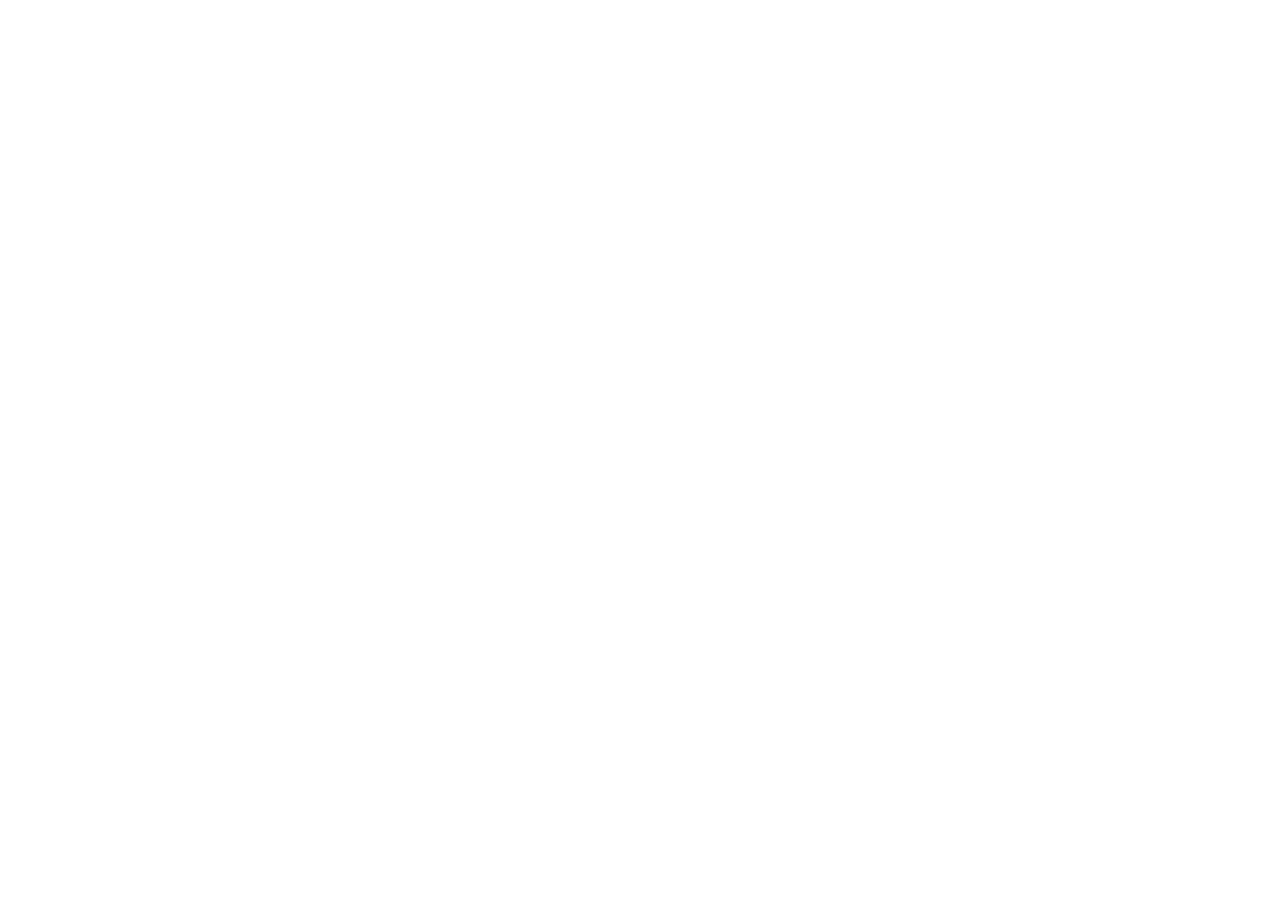
==== index.html @ dcb487ef "Planning updates" ====
<!DOCTYPE html>
<html lang="en">
<head>
    <meta charset="UTF-8">
    <meta name="viewport" content="width=device-width, initial-scale=1.0">
    <title>Document</title>
    <script src="./js/scratch.js"></script>
    <!-- <script src="./js/main.js"></script> -->
<link rel="stylesheet" type="text/css" href="./css/style.css" />
</head>
<body>
    
</body>
</html>
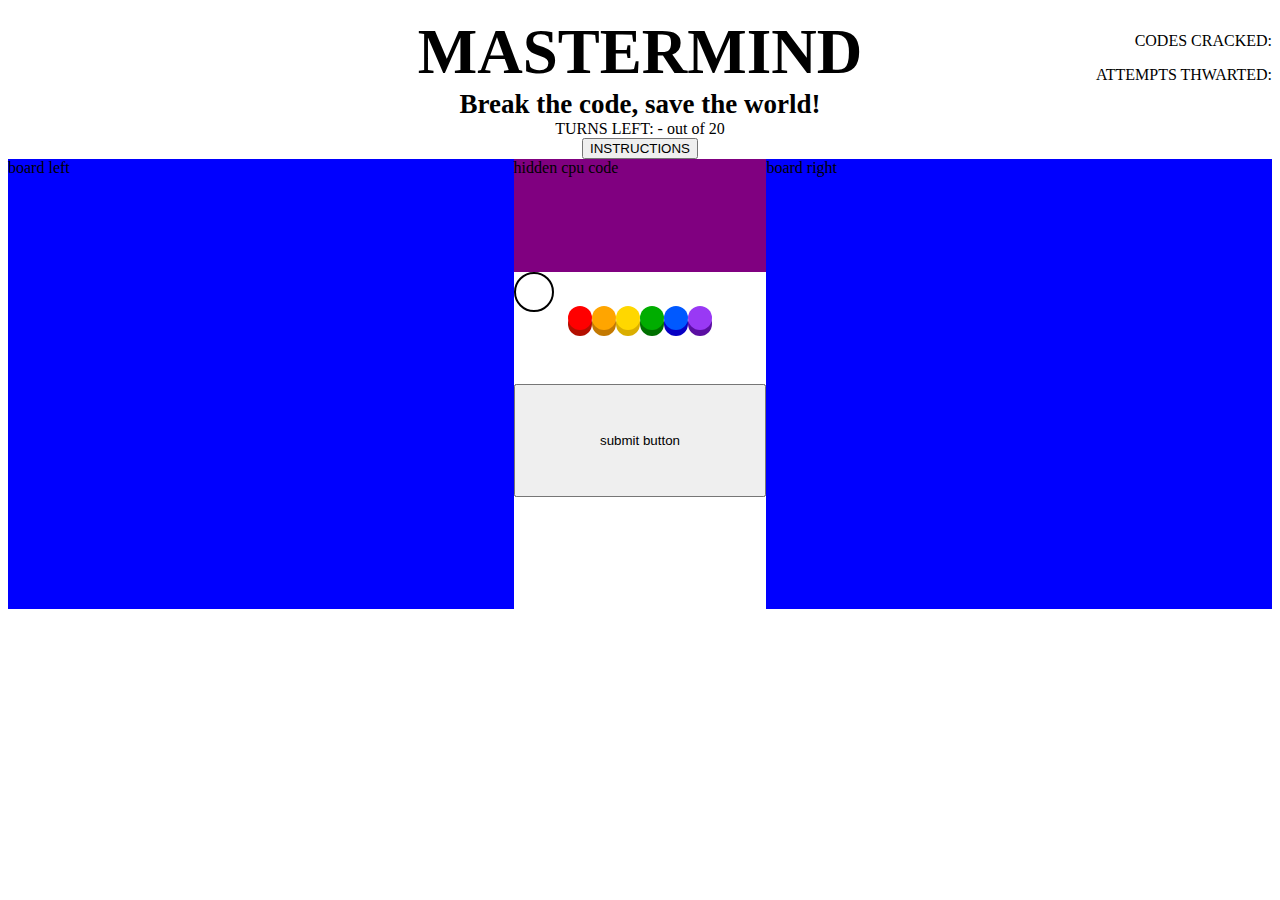
==== commit 1f9addcf: "Sunday Night commit" ====
--- a/index.html
+++ b/index.html
@@ -9,6 +9,100 @@
 <link rel="stylesheet" type="text/css" href="./css/style.css" />
 </head>
 <body>
-    
+    <section class="header">
+       <section class="heading-text">
+            <h1>MASTERMIND</h1>
+            <h2>Break the code, save the world!</h2>
+       </section>
+       <section class="scores">
+            <p class="pscore"> CODES CRACKED:</p>
+            <p class="cscore">ATTEMPTS THWARTED: </p>
+        </section>
+        
+    </section>
+    <section class="turns-left">
+        TURNS LEFT: - out of 20
+    </section>
+    <section class="instructions">
+        <button class="instruction-button">
+            INSTRUCTIONS
+        </button>
+        <section class="instruction-text">
+
+        </section>
+    </section>
+    <section class="main">
+        <section class="board-left">
+            board left
+        </section>
+        <section class="board-right">
+            board right
+        </section>
+        <button class="submit">
+            submit button
+        </button>
+        <section class="guess-box">
+            <section class="player-guess">
+                <section id="guess1"></section>
+                <section id="guess2"></section>
+                <section id="guess3"></section>
+                <section id="guess4"></section>
+            </section>
+            <section class="color-buttons">
+                <button class="red">
+                    <span class="front"></span>
+                </button>
+                <button class="orange">
+                    <span class="front"></span> 
+                </button>
+                <button class="yellow">
+                    <span class="front"></span>
+                </button>
+                <button class="green">
+                    <span class="front"></span>
+                </button>
+                <button class="blue">
+                    <span class="front"></span> 
+                </button>
+                <button class="purple">
+                    <span class="front"></span> 
+                </button>
+            </section>
+        </section>
+        <section class="cpuCode">
+            hidden cpu code
+        </section>
+        <button class="submit">
+            submit button
+        </button>
+    </section>
 </body>
-</html>+</html>
+
+
+ <!-- CURSOR CODE!!!
+    <html>
+<head>
+    <style>
+      #cursor{
+          font-size: 30px;
+      }
+    </style>
+</head>
+<body>
+    <span id="cursor">|</span>
+    <script>
+        var cursor = true;
+        var speed = 250;
+        setInterval(() => {
+          if(cursor) {
+            document.getElementById('cursor').style.opacity = 0;
+            cursor = false;
+          }else {
+            document.getElementById('cursor').style.opacity = 1;
+            cursor = true;
+          }
+        }, speed);
+    </script>
+</body>
+</html> -->--- a/css/style.css
+++ b/css/style.css
@@ -0,0 +1,254 @@
+* {
+    box-sizing: border-box;
+    /* font-family: Arial, Helvetica, sans-serif;
+    background-color: black; */
+}
+
+.header {
+    color: black;
+    display: grid;
+    grid-template-columns: 25% 25% 25% 25%;
+    grid-template-rows: repeat (2, 1fr);
+    margin: 1em 0 0 0;
+}
+
+.heading-text {
+    grid-column: 2 / span 2;
+    grid-row: 0 / span 1;
+    text-align: center;
+}
+
+h1 {
+    font-size: 7vh;
+    margin: 0;
+}
+
+h2 {
+    font-size: 3vh;
+    margin: 0;
+}
+
+.scores {
+    grid-column: 4 / span 1;
+    grid-row: 0 / span 1;
+    margin: 0;
+    text-align: right;
+}
+
+.turns-left {
+    text-align: center;
+    grid-column: 1 / span 4;
+}
+
+.instructions {
+    justify-content: center;
+    display: flex;
+}
+
+.main {
+    display: grid;
+    grid-template-columns: 20% 20% 20% 20% 20%;
+    grid-template-rows: 25% 25% 25% 25%;
+    height: 50vh;
+}
+
+.board-left {
+    grid-column-start: 1;
+    grid-column-end: 3;
+    grid-row-start: 1;
+    grid-row-end: 5;
+    background-color: blue;
+}
+
+.board-right {
+    grid-column-start: 4;
+    grid-column-end: end;
+    grid-row-start: 1;
+    grid-row-end: 5;
+    background-color: blue;
+}
+
+.cpuCode {
+    grid-column: 3 / span 1;
+    grid-row: 1 / span 1;
+    background-color: purple
+}
+
+
+.guess-box {
+    grid-column: 3 / span 1;
+    grid-row: 2 / span 1;
+    text-align: center;
+}
+
+/* .player-guess {
+    grid-column: 0 / span 1;
+    grid-row: 1 / span 1;
+} */
+
+/* .color-buttons {
+    grid-column: 0 / span 6;
+    grid-row: 2 / span 1;
+} */
+
+.submit {
+    grid-column: 3 / span 1;
+    grid-row: 3 / span 1;
+}
+
+.color-buttons {
+    display: grid;
+    justify-content: center;
+    align-items: center;
+}
+
+.red {
+    grid-column: 1 / span 1;
+    background: rgb(179, 15, 0);
+    border-radius: 12px;
+    border: none;
+    padding: 0;
+    cursor: pointer;
+    outline-offset: 4px;
+  }
+.red .front {
+    display: block;
+    padding: 12px 12px;
+    border-radius: 12px;
+    font-size: 1.25rem;
+    background: red;
+    color: white;
+    transform: translateY(-6px);
+  }
+
+.red:active .front {
+    transform: translateY(-2px);
+} 
+
+.orange {
+    grid-column: 2 / span 1;
+    background: rgb(195, 121, 2);
+    border-radius: 12px;
+    border: none;
+    padding: 0;
+    cursor: pointer;
+    outline-offset: 4px;
+}
+  
+.orange .front {
+    display: block;
+    padding: 12px 12px;
+    border-radius: 12px;
+    font-size: 1.25rem;
+    background: orange;
+    color: white;
+    transform: translateY(-6px);
+}
+
+.orange:active .front {
+    transform: translateY(-2px);
+} 
+
+.yellow {
+    grid-column: 3 / span 1;
+    background: rgb(218, 174, 0);
+    border-radius: 12px;
+    border: none;
+    padding: 0;
+    cursor: pointer;
+    outline-offset: 4px;
+}
+  
+.yellow .front {
+    display: block;
+    padding: 12px 12px;
+    border-radius: 12px;
+    font-size: 1.25rem;
+    background: gold;
+    color: white;
+    transform: translateY(-6px);
+}
+
+.yellow:active .front {
+    transform: translateY(-2px);
+}
+
+.green {
+    grid-column: 4 / span 1;
+    background: rgb(0, 112, 0);
+    border-radius: 12px;
+    border: none;
+    padding: 0;
+    cursor: pointer;
+    outline-offset: 4px;
+}
+  
+.green .front {
+    display: block;
+    padding: 12px 12px;
+    border-radius: 12px;
+    font-size: 1.25rem;
+    background: rgb(0, 173, 0);
+    color: white;
+    transform: translateY(-6px);
+}
+
+.green:active .front {
+    transform: translateY(-2px);
+}
+
+.blue {
+    grid-column: 5 / span 1;
+    background: rgb(7, 0, 196);
+    border-radius: 12px;
+    border: none;
+    padding: 0;
+    cursor: pointer;
+    outline-offset: 4px;
+}
+  
+.blue .front {
+    display: block;
+    padding: 12px 12px;
+    border-radius: 12px;
+    font-size: 1.25rem;
+    background: rgb(0, 89, 255);
+    color: white;
+    transform: translateY(-6px);
+}
+
+.blue:active .front {
+    transform: translateY(-2px);
+}
+
+.purple {
+    grid-column: 6 / span 1;
+    background: rgb(91, 15, 162);
+    border-radius: 12px;
+    border: none;
+    padding: 0;
+    cursor: pointer;
+    outline-offset: 4px;
+}
+  
+.purple .front {
+    display: block;
+    padding: 12px 12px;
+    border-radius: 12px;
+    font-size: 1.25rem;
+    background: rgb(153, 57, 244);
+    color: white;
+    transform: translateY(-6px);
+}
+
+.purple:active .front {
+    transform: translateY(-2px);
+}
+
+.player-guess {
+    border: 2px solid black;
+    border-radius: 50%;
+    width: 40px;
+    height: 40px;
+    display: flex;
+}
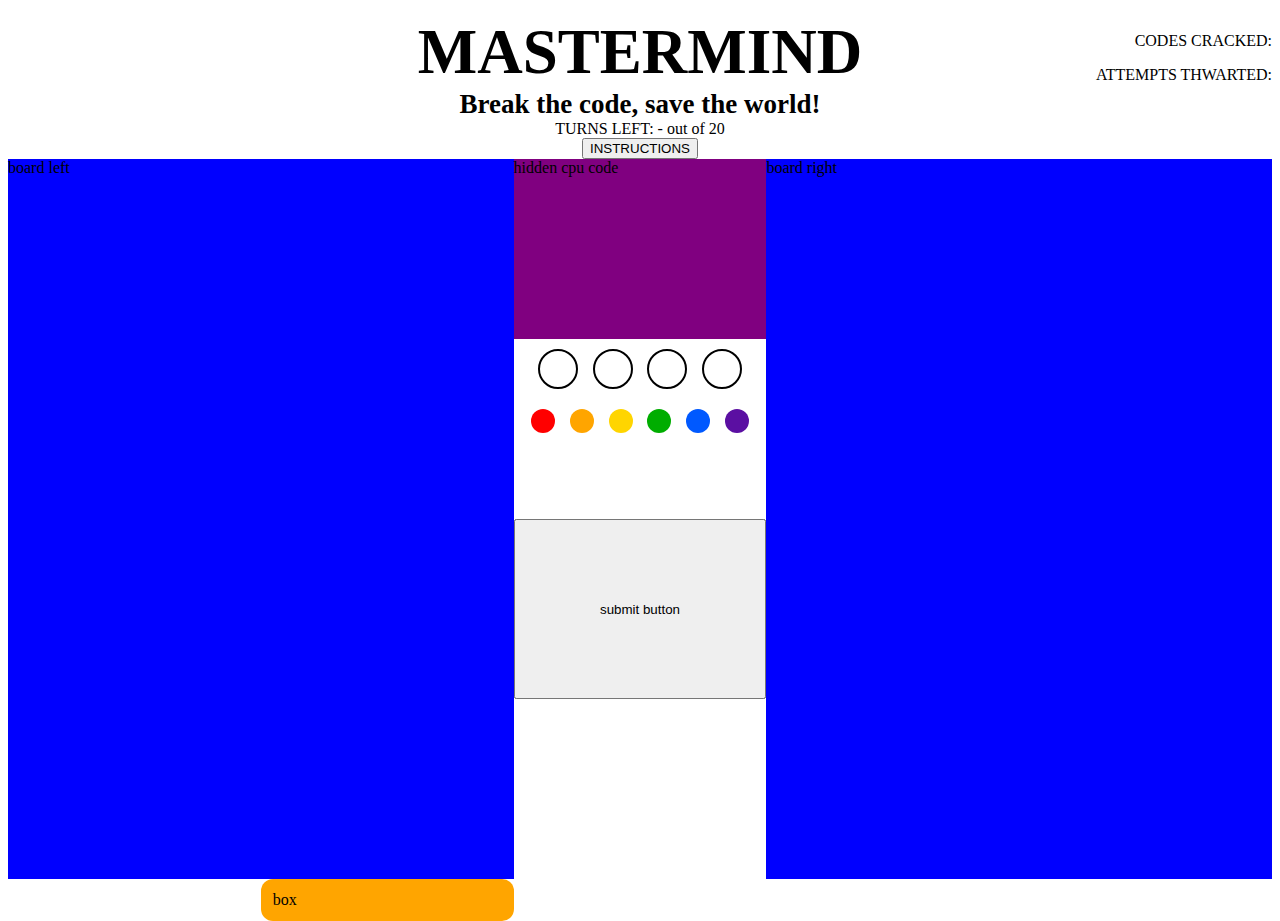
==== commit 6f847a29: "Player guess button + color update" ====
--- a/index.html
+++ b/index.html
@@ -4,9 +4,9 @@
     <meta charset="UTF-8">
     <meta name="viewport" content="width=device-width, initial-scale=1.0">
     <title>Document</title>
-    <script src="./js/scratch.js"></script>
+    <script src="./js/scratch.js" defer></script>
     <!-- <script src="./js/main.js"></script> -->
-<link rel="stylesheet" type="text/css" href="./css/style.css" />
+    <link rel="stylesheet" type="text/css" href="./css/style.css" />
 </head>
 <body>
     <section class="header">
@@ -41,8 +41,9 @@
         <button class="submit">
             submit button
         </button>
+        <div class="shape orange" id="box">box</div>
         <section class="guess-box">
-            <section class="player-guess">
+            <section id ="player-guess" class="player-guess">
                 <section id="guess1"></section>
                 <section id="guess2"></section>
                 <section id="guess3"></section>
@@ -50,22 +51,20 @@
             </section>
             <section class="color-buttons">
                 <button class="red">
-                    <span class="front"></span>
                 </button>
-                <button class="orange">
-                    <span class="front"></span> 
+                <button class="orange"> 
                 </button>
                 <button class="yellow">
-                    <span class="front"></span>
+                    
                 </button>
                 <button class="green">
-                    <span class="front"></span>
+                    
                 </button>
                 <button class="blue">
-                    <span class="front"></span> 
+                 
                 </button>
                 <button class="purple">
-                    <span class="front"></span> 
+                    
                 </button>
             </section>
         </section>
--- a/css/style.css
+++ b/css/style.css
@@ -49,7 +49,7 @@
     display: grid;
     grid-template-columns: 20% 20% 20% 20% 20%;
     grid-template-rows: 25% 25% 25% 25%;
-    height: 50vh;
+    height: 80vh;
 }
 
 .board-left {
@@ -81,174 +81,179 @@
     text-align: center;
 }
 
-/* .player-guess {
-    grid-column: 0 / span 1;
-    grid-row: 1 / span 1;
-} */
-
-/* .color-buttons {
-    grid-column: 0 / span 6;
-    grid-row: 2 / span 1;
-} */
-
-.submit {
-    grid-column: 3 / span 1;
-    grid-row: 3 / span 1;
-}
-
-.color-buttons {
-    display: grid;
-    justify-content: center;
-    align-items: center;
-}
-
-.red {
-    grid-column: 1 / span 1;
-    background: rgb(179, 15, 0);
-    border-radius: 12px;
-    border: none;
-    padding: 0;
-    cursor: pointer;
-    outline-offset: 4px;
-  }
-.red .front {
-    display: block;
-    padding: 12px 12px;
-    border-radius: 12px;
-    font-size: 1.25rem;
-    background: red;
-    color: white;
-    transform: translateY(-6px);
-  }
-
-.red:active .front {
-    transform: translateY(-2px);
-} 
-
-.orange {
-    grid-column: 2 / span 1;
-    background: rgb(195, 121, 2);
-    border-radius: 12px;
-    border: none;
-    padding: 0;
-    cursor: pointer;
-    outline-offset: 4px;
-}
-  
-.orange .front {
-    display: block;
-    padding: 12px 12px;
-    border-radius: 12px;
-    font-size: 1.25rem;
-    background: orange;
-    color: white;
-    transform: translateY(-6px);
-}
-
-.orange:active .front {
-    transform: translateY(-2px);
-} 
-
-.yellow {
-    grid-column: 3 / span 1;
-    background: rgb(218, 174, 0);
-    border-radius: 12px;
-    border: none;
-    padding: 0;
-    cursor: pointer;
-    outline-offset: 4px;
-}
-  
-.yellow .front {
-    display: block;
-    padding: 12px 12px;
-    border-radius: 12px;
-    font-size: 1.25rem;
-    background: gold;
-    color: white;
-    transform: translateY(-6px);
-}
-
-.yellow:active .front {
-    transform: translateY(-2px);
-}
-
-.green {
-    grid-column: 4 / span 1;
-    background: rgb(0, 112, 0);
-    border-radius: 12px;
-    border: none;
-    padding: 0;
-    cursor: pointer;
-    outline-offset: 4px;
-}
-  
-.green .front {
-    display: block;
-    padding: 12px 12px;
-    border-radius: 12px;
-    font-size: 1.25rem;
-    background: rgb(0, 173, 0);
-    color: white;
-    transform: translateY(-6px);
-}
-
-.green:active .front {
-    transform: translateY(-2px);
-}
-
-.blue {
-    grid-column: 5 / span 1;
-    background: rgb(7, 0, 196);
-    border-radius: 12px;
-    border: none;
-    padding: 0;
-    cursor: pointer;
-    outline-offset: 4px;
-}
-  
-.blue .front {
-    display: block;
-    padding: 12px 12px;
-    border-radius: 12px;
-    font-size: 1.25rem;
-    background: rgb(0, 89, 255);
-    color: white;
-    transform: translateY(-6px);
-}
-
-.blue:active .front {
-    transform: translateY(-2px);
-}
-
-.purple {
-    grid-column: 6 / span 1;
-    background: rgb(91, 15, 162);
-    border-radius: 12px;
-    border: none;
-    padding: 0;
-    cursor: pointer;
-    outline-offset: 4px;
-}
-  
-.purple .front {
-    display: block;
-    padding: 12px 12px;
-    border-radius: 12px;
-    font-size: 1.25rem;
-    background: rgb(153, 57, 244);
-    color: white;
-    transform: translateY(-6px);
-}
-
-.purple:active .front {
-    transform: translateY(-2px);
-}
-
 .player-guess {
+    /* grid-column: 0 / span 1;
+    grid-row: 1 / span 1; */
+}
+
+.player-guess {
+    display: flex;
+    justify-content: space-evenly;
+    padding: 10px;
+}
+
+#guess1, #guess2, #guess3, #guess4 {
     border: 2px solid black;
     border-radius: 50%;
     width: 40px;
     height: 40px;
+}
+
+.submit {
+    grid-column: 3 / span 1;
+    grid-row: 3 / span 1;
+}
+
+.color-buttons {
     display: flex;
-}
+    justify-content: space-around;
+    align-items: center;
+    padding: 10px;
+}
+
+
+
+
+
+
+
+.red {
+    grid-column: 1 / span 1;
+    background: red;
+    display: block;
+    border-radius: 12px;
+    border: none;
+    padding: 12px 12px;
+  }
+/* .red .front {
+    display: block;
+    padding: 12px 12px;
+    border-radius: 12px;
+    font-size: 1.25rem;
+    background: red;
+    color: white;
+    transform: translateY(-6px);
+  }*/
+
+.red:active {
+    transform: translateY(2px);
+}
+
+.orange {
+    grid-column: 2 / span 1;
+    background: orange;
+    display: block;
+    border-radius: 12px;
+    border: none;
+    padding: 12px 12px;
+}
+/*   
+.orange .front {
+    display: block;
+    padding: 12px 12px;
+    border-radius: 12px;
+    font-size: 1.25rem;
+    background: orange;
+    color: white;
+    transform: translateY(-6px);
+}*/
+
+.orange:active {
+    transform: translateY(2px);
+}
+
+.yellow {
+    grid-column: 3 / span 1;
+    background: rgb(255, 213, 0);
+    display: block;
+    border-radius: 12px;
+    border: none;
+    padding: 12px 12px;
+}
+  
+/* .yellow .front {
+    display: block;
+    padding: 12px 12px;
+    border-radius: 12px;
+    font-size: 1.25rem;
+    background: gold;
+    color: white;
+    transform: translateY(-6px);
+}*/
+
+.yellow:active {
+    transform: translateY(2px);
+}
+
+.green {
+    grid-column: 4 / span 1;
+    background: rgb(0, 173, 0);
+    display: block;
+    border-radius: 12px;
+    border: none;
+    padding: 12px 12px;
+}
+  
+.green .front {
+    display: block;
+    padding: 12px 12px;
+    border-radius: 12px;
+    font-size: 1.25rem;
+    background: rgb(0, 173, 0);
+    color: white;
+    transform: translateY(-6px);
+}
+
+.green:active {
+    transform: translateY(2px);
+}
+
+.blue {
+    grid-column: 5 / span 1;
+    background: rgb(0, 89, 255);
+    display: block;
+    border-radius: 12px;
+    border: none;
+    padding: 12px 12px;
+}
+  
+/* .blue .front {
+    display: block;
+    padding: 12px 12px;
+    border-radius: 12px;
+    font-size: 1.25rem;
+    background: rgb(0, 89, 255);
+    color: white;
+    transform: translateY(-6px);
+}*/
+
+.blue:active {
+    transform: translateY(2px);
+}
+
+
+.purple {
+    grid-column: 6 / span 1;
+    background: rgb(91, 15, 162);
+    display: block;
+    border-radius: 12px;
+    border: none;
+    padding: 12px 12px;
+    /* filter: drop-shadow(3px 3px 2px rgb(177, 101, 248)); */
+}
+  
+/* .purple .front {
+    display: block;
+    padding: 12px 12px;
+    border-radius: 12px;
+    font-size: 1.25rem;
+    background: rgb(153, 57, 244);
+    color: white;
+    transform: translateY(-6px);
+}
+*/
+
+.purple:active {
+    transform: translateY(2px);
+}
+
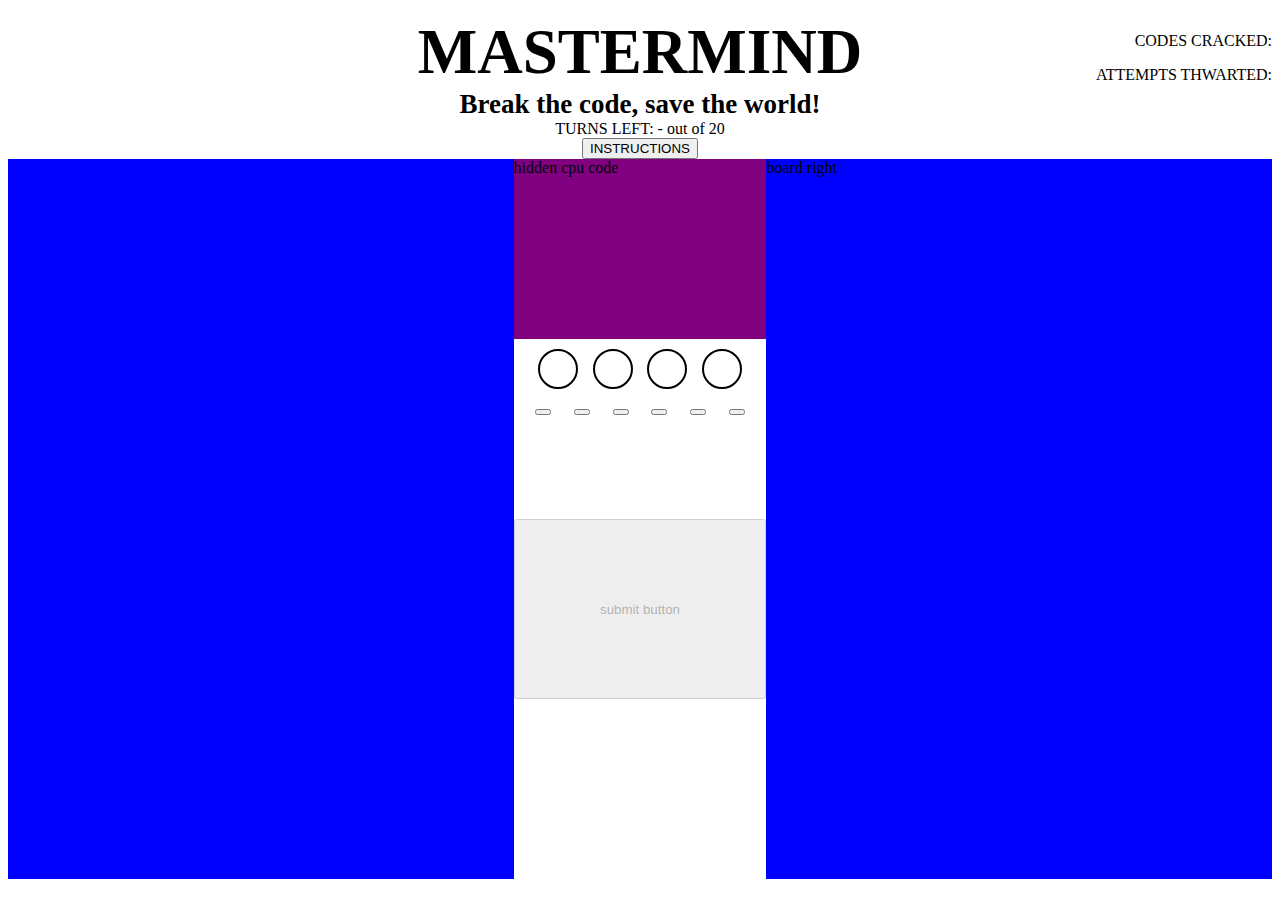
==== commit 5f245874: "submit disable toggle" ====
--- a/index.html
+++ b/index.html
@@ -4,8 +4,9 @@
     <meta charset="UTF-8">
     <meta name="viewport" content="width=device-width, initial-scale=1.0">
     <title>Document</title>
+    <!-- <script src="./js/scratch2.js" defer></script> -->
     <script src="./js/scratch.js" defer></script>
-    <!-- <script src="./js/main.js"></script> -->
+    <!-- <script src="./js/main.js" defer></script> -->
     <link rel="stylesheet" type="text/css" href="./css/style.css" />
 </head>
 <body>
@@ -33,37 +34,156 @@
     </section>
     <section class="main">
         <section class="board-left">
-            board left
+            <section class="left-rows">
+                <section class="row1">
+                    <section id="circle"></section>
+                    <section id="circle"></section>
+                    <section id="circle"></section>
+                    <section id="circle"></section>
+                    <section id="pegs">
+                        <section class="peg1"></section>
+                        <section class="peg2"></section>
+                        <section class="peg3"></section>
+                        <section class="peg4"></section>
+                    </section>
+                </section>
+                <section class="row2">
+                    <section id="circle"></section>
+                    <section id="circle"></section>
+                    <section id="circle"></section>
+                    <section id="circle"></section>
+                    <section id="pegs">
+                        <section class="peg1"></section>
+                        <section class="peg2"></section>
+                        <section class="peg3"></section>
+                        <section class="peg4"></section>
+                    </section>
+                </section>
+                <section class="row3">
+                    <section id="circle"></section>
+                    <section id="circle"></section>
+                    <section id="circle"></section>
+                    <section id="circle"></section>
+                    <section id="pegs">
+                        <section class="peg1"></section>
+                        <section class="peg2"></section>
+                        <section class="peg3"></section>
+                        <section class="peg4"></section>
+                    </section>
+                </section>
+                <section class="row4">
+                    <section id="circle"></section>
+                    <section id="circle"></section>
+                    <section id="circle"></section>
+                    <section id="circle"></section>
+                    <section id="pegs">
+                        <section class="peg1"></section>
+                        <section class="peg2"></section>
+                        <section class="peg3"></section>
+                        <section class="peg4"></section>
+                    </section>
+
+                </section>
+                <section class="row5">
+                    <section id="circle"></section>
+                    <section id="circle"></section>
+                    <section id="circle"></section>
+                    <section id="circle"></section>
+                    <section id="pegs">
+                        <section class="peg1"></section>
+                        <section class="peg2"></section>
+                        <section class="peg3"></section>
+                        <section class="peg4"></section>
+                    </section>
+
+                </section>
+                <section class="row6">
+                    <section id="circle"></section>
+                    <section id="circle"></section>
+                    <section id="circle"></section>
+                    <section id="circle"></section>
+                    <section id="pegs">
+                        <section class="peg1"></section>
+                        <section class="peg2"></section>
+                        <section class="peg3"></section>
+                        <section class="peg4"></section>
+                    </section>
+                </section>
+                <section class="row7">
+                    <section id="circle"></section>
+                    <section id="circle"></section>
+                    <section id="circle"></section>
+                    <section id="circle"></section>
+                    <section id="pegs">
+                        <section class="peg1"></section>
+                        <section class="peg2"></section>
+                        <section class="peg3"></section>
+                        <section class="peg4"></section>
+                    </section>
+                </section>
+                <section class="row8">
+                    <section id="circle"></section>
+                    <section id="circle"></section>
+                    <section id="circle"></section>
+                    <section id="circle"></section>
+                    <section id="pegs">
+                        <section class="peg1"></section>
+                        <section class="peg2"></section>
+                        <section class="peg3"></section>
+                        <section class="peg4"></section>
+                    </section>
+                </section>
+                <section class="row9">
+                    <section id="circle"></section>
+                    <section id="circle"></section>
+                    <section id="circle"></section>
+                    <section id="circle"></section>
+                    <section id="pegs">
+                        <section class="peg1"></section>
+                        <section class="peg2"></section>
+                        <section class="peg3"></section>
+                        <section class="peg4"></section>
+                    </section>
+                </section>
+                <section class="row10">
+                    <section id="circle"></section>
+                    <section id="circle"></section>
+                    <section id="circle"></section>
+                    <section id="circle"></section>
+                    <section id="pegs">
+                        <section class="peg1"></section>
+                        <section class="peg2"></section>
+                        <section class="peg3"></section>
+                        <section class="peg4"></section>
+                    </section>
+                </section>
+            </section>
         </section>
         <section class="board-right">
             board right
         </section>
-        <button class="submit">
-            submit button
-        </button>
-        <div class="shape orange" id="box">box</div>
         <section class="guess-box">
             <section id ="player-guess" class="player-guess">
-                <section id="guess1"></section>
-                <section id="guess2"></section>
-                <section id="guess3"></section>
-                <section id="guess4"></section>
+                <section id="guess1" class=""></section>
+                <section id="guess2" class=""></section>
+                <section id="guess3" class=""></section>
+                <section id="guess4" class=""></section>
             </section>
             <section class="color-buttons">
-                <button class="red">
-                </button>
-                <button class="orange"> 
-                </button>
-                <button class="yellow">
+                <button class="fill-red">
+                </button>
+                <button class="fill-orange"> 
+                </button>
+                <button class="fill-yellow">
                     
                 </button>
-                <button class="green">
+                <button class="fill-green">
                     
                 </button>
-                <button class="blue">
+                <button class="fill-blue">
                  
                 </button>
-                <button class="purple">
+                <button class="fill-purple">
                     
                 </button>
             </section>
@@ -71,7 +191,7 @@
         <section class="cpuCode">
             hidden cpu code
         </section>
-        <button class="submit">
+        <button class="submit"  disabled>
             submit button
         </button>
     </section>
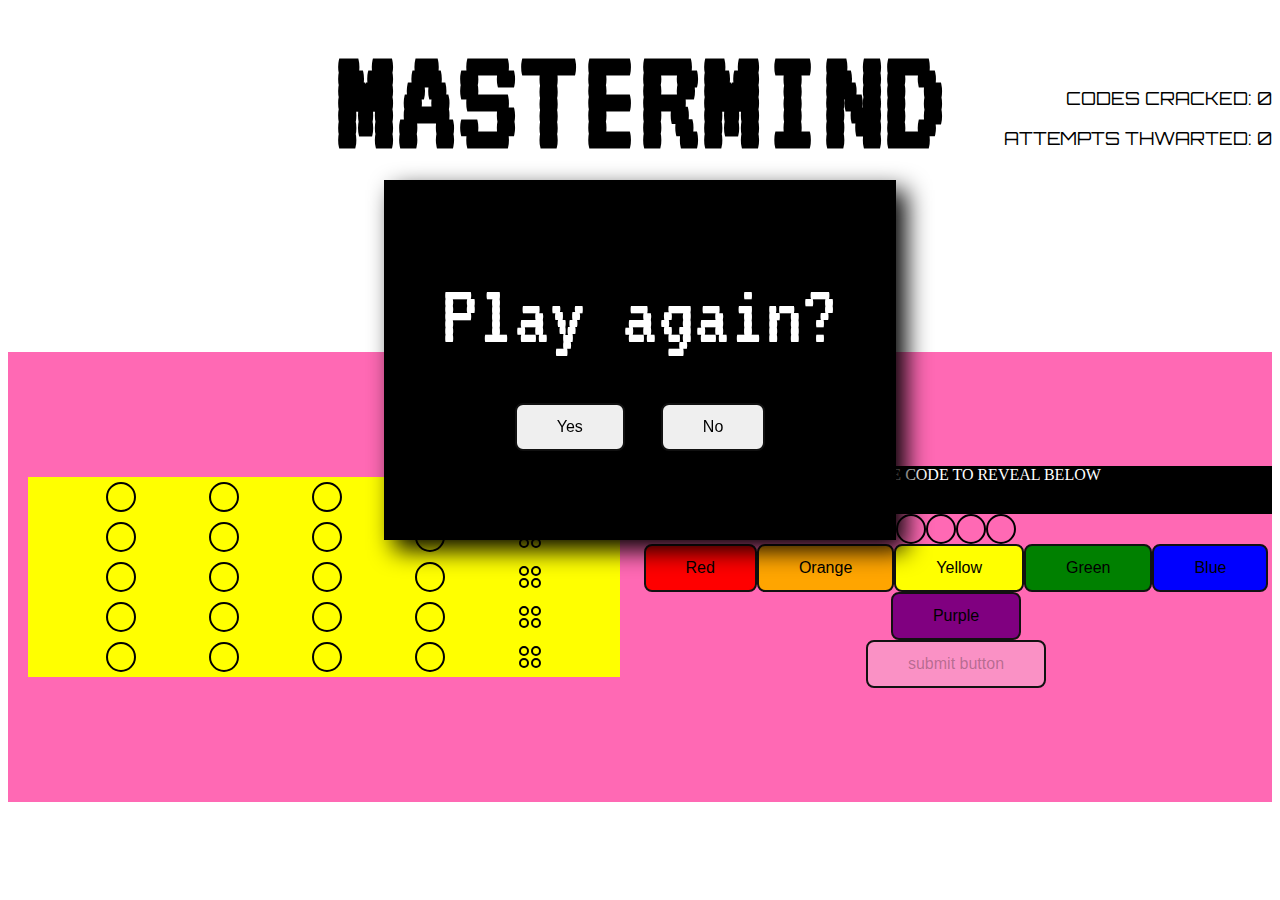
==== commit 80d69d50: "got 'play again? no' button working" ====
--- a/index.html
+++ b/index.html
@@ -3,11 +3,14 @@
 <head>
     <meta charset="UTF-8">
     <meta name="viewport" content="width=device-width, initial-scale=1.0">
-    <title>Document</title>
-    <!-- <script src="./js/scratch2.js" defer></script> -->
-    <script src="./js/scratch.js" defer></script>
-    <!-- <script src="./js/main.js" defer></script> -->
-    <link rel="stylesheet" type="text/css" href="./css/style.css" />
+    <title>Mastermind</title>
+    <script src="js/scratch.js" defer></script>
+    <link rel="stylesheet" type="text/css" href="css/style.css" />
+    <link rel="icon" type="image/x-icon" href="img/favicon-01.jpg">
+   
+    <link rel="preconnect" href="https://fonts.googleapis.com">
+    <link rel="preconnect" href="https://fonts.gstatic.com" crossorigin>
+    <link href="https://fonts.googleapis.com/css2?family=Electrolize&family=Orbit&family=Orbitron:wght@400;900&family=Rajdhani&family=Saira:wght@200&family=Share+Tech+Mono&family=VT323&display=swap" rel="stylesheet">
 </head>
 <body>
     <section class="header">
@@ -16,13 +19,13 @@
             <h2>Break the code, save the world!</h2>
        </section>
        <section class="scores">
-            <p class="pscore"> CODES CRACKED:</p>
-            <p class="cscore">ATTEMPTS THWARTED: </p>
+            <p class="pscore"> CODES CRACKED: <span id="codesCracked"></span></p>
+            <p class="cscore">ATTEMPTS THWARTED: <span id="thwarted"></span></p>
         </section>
         
     </section>
     <section class="turns-left">
-        TURNS LEFT: - out of 20
+        Attempts made: <span id="turnsCount"></span> out of 5
     </section>
     <section class="instructions">
         <button class="instruction-button">
@@ -32,196 +35,127 @@
 
         </section>
     </section>
-    <section class="main">
-        <section class="board-left">
-            <section class="left-rows">
-                <section class="row1">
+    <main>
+        <section class="board">
+            <section class="game-board">
+                <section class="row" id="row1">
                     <section id="circle"></section>
                     <section id="circle"></section>
                     <section id="circle"></section>
                     <section id="circle"></section>
                     <section id="pegs">
-                        <section class="peg1"></section>
-                        <section class="peg2"></section>
-                        <section class="peg3"></section>
-                        <section class="peg4"></section>
+                        <section class="peg"></section>
+                        <section class="peg"></section>
+                        <section class="peg"></section>
+                        <section class="peg"></section>
                     </section>
                 </section>
-                <section class="row2">
+                <section class="row" id="row2">
                     <section id="circle"></section>
                     <section id="circle"></section>
                     <section id="circle"></section>
                     <section id="circle"></section>
                     <section id="pegs">
-                        <section class="peg1"></section>
-                        <section class="peg2"></section>
-                        <section class="peg3"></section>
-                        <section class="peg4"></section>
+                        <section class="peg"></section>
+                        <section class="peg"></section>
+                        <section class="peg"></section>
+                        <section class="peg"></section>
                     </section>
                 </section>
-                <section class="row3">
+                <section class="row" id="row3">
+                        <section id="circle"></section>
+                        <section id="circle"></section>
+                        <section id="circle"></section>
+                        <section id="circle"></section>
+                        <section id="pegs">
+                            <section class="peg"></section>
+                            <section class="peg"></section>
+                            <section class="peg"></section>
+                            <section class="peg"></section>
+                        </section>
+                </section>
+                <section class="row" id="row4">
+                        <section id="circle"></section>
+                        <section id="circle"></section>
+                        <section id="circle"></section>
+                        <section id="circle"></section>
+                        <section id="pegs">
+                            <section class="peg"></section>
+                            <section class="peg"></section>
+                            <section class="peg"></section>
+                            <section class="peg"></section>
+                        </section>
+                </section>
+                <section class="row" id="row5">
+                        <section id="circle"></section>
+                        <section id="circle"></section>
+                        <section id="circle"></section>
+                        <section id="circle"></section>
+                        <section id="pegs">
+                            <section class="peg"></section>
+                            <section class="peg"></section>
+                            <section class="peg"></section>
+                            <section class="peg"></section>
+                        </section>
+                </section>
+                </section>
+            </section>
+        </section>
+        <section class="right-side">
+            <section class="cpuBox-bg">CRACK THE CODE TO REVEAL BELOW
+                <section class="cpuCode-box">
                     <section id="circle"></section>
                     <section id="circle"></section>
                     <section id="circle"></section>
                     <section id="circle"></section>
-                    <section id="pegs">
-                        <section class="peg1"></section>
-                        <section class="peg2"></section>
-                        <section class="peg3"></section>
-                        <section class="peg4"></section>
-                    </section>
-                </section>
-                <section class="row4">
-                    <section id="circle"></section>
-                    <section id="circle"></section>
-                    <section id="circle"></section>
-                    <section id="circle"></section>
-                    <section id="pegs">
-                        <section class="peg1"></section>
-                        <section class="peg2"></section>
-                        <section class="peg3"></section>
-                        <section class="peg4"></section>
-                    </section>
-
-                </section>
-                <section class="row5">
-                    <section id="circle"></section>
-                    <section id="circle"></section>
-                    <section id="circle"></section>
-                    <section id="circle"></section>
-                    <section id="pegs">
-                        <section class="peg1"></section>
-                        <section class="peg2"></section>
-                        <section class="peg3"></section>
-                        <section class="peg4"></section>
-                    </section>
-
-                </section>
-                <section class="row6">
-                    <section id="circle"></section>
-                    <section id="circle"></section>
-                    <section id="circle"></section>
-                    <section id="circle"></section>
-                    <section id="pegs">
-                        <section class="peg1"></section>
-                        <section class="peg2"></section>
-                        <section class="peg3"></section>
-                        <section class="peg4"></section>
-                    </section>
-                </section>
-                <section class="row7">
-                    <section id="circle"></section>
-                    <section id="circle"></section>
-                    <section id="circle"></section>
-                    <section id="circle"></section>
-                    <section id="pegs">
-                        <section class="peg1"></section>
-                        <section class="peg2"></section>
-                        <section class="peg3"></section>
-                        <section class="peg4"></section>
-                    </section>
-                </section>
-                <section class="row8">
-                    <section id="circle"></section>
-                    <section id="circle"></section>
-                    <section id="circle"></section>
-                    <section id="circle"></section>
-                    <section id="pegs">
-                        <section class="peg1"></section>
-                        <section class="peg2"></section>
-                        <section class="peg3"></section>
-                        <section class="peg4"></section>
-                    </section>
-                </section>
-                <section class="row9">
-                    <section id="circle"></section>
-                    <section id="circle"></section>
-                    <section id="circle"></section>
-                    <section id="circle"></section>
-                    <section id="pegs">
-                        <section class="peg1"></section>
-                        <section class="peg2"></section>
-                        <section class="peg3"></section>
-                        <section class="peg4"></section>
-                    </section>
-                </section>
-                <section class="row10">
-                    <section id="circle"></section>
-                    <section id="circle"></section>
-                    <section id="circle"></section>
-                    <section id="circle"></section>
-                    <section id="pegs">
-                        <section class="peg1"></section>
-                        <section class="peg2"></section>
-                        <section class="peg3"></section>
-                        <section class="peg4"></section>
-                    </section>
                 </section>
             </section>
+            <section class="guess-box">
+                <section class="player-guesses">
+                        <section class ="guess" id="guess1"></section>
+                        <section class ="guess" id="guess2"></section>
+                        <section class ="guess" id="guess3"></section>
+                        <section class ="guess" id="guess4"></section>
+                </section>
+                <section class="color-buttons">
+                    <button class="fill-red"  role="button">
+                        Red
+                    </button>
+                    <button class="fill-orange"  role="button"> 
+                        Orange
+                    </button>
+                    <button class="fill-yellow"  role="button">
+                        Yellow
+                    </button>
+                    <button class="fill-green"  role="button">
+                        Green
+                    </button>
+                    <button class="fill-blue"  role="button">
+                        Blue
+                    </button>
+                    <button class="fill-purple"  role="button">
+                        Purple
+                    </button>
+                </section>
+            </section>
+            <button class="submit">
+                submit button
+            </button>
+    </section>
+    </main>
+    <section class="popup-container hidden">
+        <section class="playAgainPopup">
+            <span class="popupText">
+                <section class="playAgain">
+                    <span>Play again<span class="blink">?</span></span>
+                </section>
+                <section class="popup-btn-container">
+                    <button class="popup-button yesbutton">Yes</button>
+                    <button class="popup-button nobutton">No</button>
+                </section>
+            </span>
         </section>
-        <section class="board-right">
-            board right
-        </section>
-        <section class="guess-box">
-            <section id ="player-guess" class="player-guess">
-                <section id="guess1" class=""></section>
-                <section id="guess2" class=""></section>
-                <section id="guess3" class=""></section>
-                <section id="guess4" class=""></section>
-            </section>
-            <section class="color-buttons">
-                <button class="fill-red">
-                </button>
-                <button class="fill-orange"> 
-                </button>
-                <button class="fill-yellow">
-                    
-                </button>
-                <button class="fill-green">
-                    
-                </button>
-                <button class="fill-blue">
-                 
-                </button>
-                <button class="fill-purple">
-                    
-                </button>
-            </section>
-        </section>
-        <section class="cpuCode">
-            hidden cpu code
-        </section>
-        <button class="submit"  disabled>
-            submit button
-        </button>
     </section>
+    <section class="goodbye-container byehidden"><section>UNTIL WE MEET AGAIN..<span class="blink">.</span></section></section>
 </body>
-</html>
-
-
- <!-- CURSOR CODE!!!
-    <html>
-<head>
-    <style>
-      #cursor{
-          font-size: 30px;
-      }
-    </style>
-</head>
-<body>
-    <span id="cursor">|</span>
-    <script>
-        var cursor = true;
-        var speed = 250;
-        setInterval(() => {
-          if(cursor) {
-            document.getElementById('cursor').style.opacity = 0;
-            cursor = false;
-          }else {
-            document.getElementById('cursor').style.opacity = 1;
-            cursor = true;
-          }
-        }, speed);
-    </script>
-</body>
-</html> -->+</html>--- a/css/style.css
+++ b/css/style.css
@@ -1,43 +1,69 @@
 * {
     box-sizing: border-box;
-    /* font-family: Arial, Helvetica, sans-serif;
-    background-color: black; */
+}
+
+/* font-family: 'Electrolize', sans-serif;
+font-family: 'Orbit', sans-serif;
+font-family: 'Orbitron', sans-serif;
+font-family: 'Rajdhani', sans-serif;
+font-family: 'Saira', sans-serif;
+font-family: 'Share Tech Mono', monospace;
+font-family: 'VT323', monospace; */
+
+body {
+    display: flex;
+    flex-direction: column;
+    justify-content: center;
+    align-items: center;
 }
 
 .header {
     color: black;
     display: grid;
+    width: 100%;
     grid-template-columns: 25% 25% 25% 25%;
     grid-template-rows: repeat (2, 1fr);
     margin: 1em 0 0 0;
+    align-items: center;
 }
 
 .heading-text {
     grid-column: 2 / span 2;
     grid-row: 0 / span 1;
     text-align: center;
+
 }
 
 h1 {
-    font-size: 7vh;
+    font-size: 17vh;
     margin: 0;
+    font-family: 'VT323', monospace;
 }
 
 h2 {
     font-size: 3vh;
     margin: 0;
+    font-family: 'Orbitron', sans-serif; 
+    font-weight: 400;
 }
 
 .scores {
     grid-column: 4 / span 1;
     grid-row: 0 / span 1;
-    margin: 0;
+    /* padding-top: 30px; */
     text-align: right;
+    font-family: 'Orbitron', sans-serif; 
+    font-weight: 400;
+    font-size: 2vh;
 }
 
 .turns-left {
     text-align: center;
     grid-column: 1 / span 4;
+    font-family: 'Orbitron', sans-serif; 
+    font-weight: 400;
+    font-size: 2vh;
+    margin: 2%;
 }
 
 .instructions {
@@ -45,215 +71,298 @@
     display: flex;
 }
 
-.main {
+main {
+    background-color: hotpink;
+    height: 50vh;
+    width: 100%;
     display: grid;
-    grid-template-columns: 20% 20% 20% 20% 20%;
-    grid-template-rows: 25% 25% 25% 25%;
-    height: 80vh;
-}
-
-.board-left {
-    grid-column-start: 1;
-    grid-column-end: 3;
-    grid-row-start: 1;
-    grid-row-end: 5;
+    grid-template-columns: 50% 50%;
+    justify-content: center;
+    text-align: center;
+    align-items: center;
+    margin-top: 20px;
+}
+
+.board {
+    background-color: yellow;
+    border: 20px solid hotpink;
+    display: grid;
+    align-content: center;
+} 
+
+.game-board {
+    background-color: yellow;
+    align-content: space-evenly;
+} 
+
+.row {
+    display: flex;
+    flex-direction: row;
+    justify-content: space-evenly;
+    align-items: center;
+    padding: 5px;
+}
+
+#circle {
+    border: 2px solid black;
+    border-radius: 50%;
+    width: 30px;
+    height: 30px;
+    justify-content: space-evenly;
+}
+
+#pegs {
+    display: grid;
+    grid-template-columns: 50% 50%;
+}
+
+.peg {
+    border: 2px solid black;
+    border-radius: 50%;
+    width: 10px;
+    height: 10px;
+    margin: 1px;
+}
+
+.fill-red {
+    background-color: red;
+}
+
+.fill-orange {
+    background-color: orange;
+}
+
+.fill-yellow {
+    background-color: yellow;
+}
+
+.fill-green {
+    background-color: green;
+}
+
+.fill-blue {
     background-color: blue;
 }
 
-.board-right {
-    grid-column-start: 4;
-    grid-column-end: end;
-    grid-row-start: 1;
-    grid-row-end: 5;
+.fill-purple {
+    background-color: purple;
+}
+
+
+button {
+    align-items: center;
+    border: 2px solid #111;
+    border-radius: 8px;
+    box-sizing: border-box;
+    cursor: pointer;
+    font-family: Inter,sans-serif;
+    font-size: 16px;
+    height: 48px;
+    justify-content: center;
+    line-height: 24px;
+    max-width: 100%;
+    padding: 0 25px;
+    position: relative;
+    text-align: center;
+    text-decoration: none;
+    user-select: none;
+    -webkit-user-select: none;
+    touch-action: manipulation;
+  }
+  
+  button:after {
+    border-radius: 8px;
+    content: "";
+    display: block;
+    height: 48px;
+    left: 0;
+    width: 100%;
+    position: absolute;
+    top: -2px;
+    transform: translate(8px, 8px);
+    transition: transform .2s ease-out;
+    z-index: -1;
+  }
+  
+ button:hover:after {
+    transform: translate(0, 0);
+  }
+  
+button:active {
+    background-color: #ffdeda;
+    outline: 0;
+  }
+  
+button:hover {
+    outline: 0;
+  }
+  
+  @media (min-width: 768px) {
+    button {
+      padding: 0 40px;
+    }
+  }
+
+
+  .player-guesses {
+    display: flex;
+    flex-direction: row;
+    justify-content: center;
+  }
+
+.guess {
+    border: 2px solid black;
+    border-radius: 50%;
+    width: 30px;
+    height: 30px;
+}
+
+.color-buttons {
+    display: flex;
+    flex-direction: row;
+    flex-wrap: wrap;
+    justify-content: center;
+}
+
+
+
+.fill-red-circle {
+    background-color: red;
+    border: 2px solid black;
+    border-radius: 50%;
+    width: 30px;
+    height: 30px;
+}
+
+
+.fill-orange-circle {
+    background-color: orange;
+    border: 2px solid black;
+    border-radius: 50%;
+    width: 30px;
+    height: 30px;
+}
+
+.fill-yellow-circle {
+    background-color: yellow;
+    border: 2px solid black;
+    border-radius: 50%;
+    width: 30px;
+    height: 30px;  
+}
+
+.fill-green-circle {
+    background-color: green;
+    border: 2px solid black;
+    border-radius: 50%;
+    width: 30px;
+    height: 30px;
+}
+
+.fill-blue-circle {
     background-color: blue;
-}
-
-.cpuCode {
-    grid-column: 3 / span 1;
-    grid-row: 1 / span 1;
-    background-color: purple
-}
-
-
-.guess-box {
-    grid-column: 3 / span 1;
-    grid-row: 2 / span 1;
-    text-align: center;
-}
-
-.player-guess {
-    /* grid-column: 0 / span 1;
-    grid-row: 1 / span 1; */
-}
-
-.player-guess {
-    display: flex;
-    justify-content: space-evenly;
-    padding: 10px;
-}
-
-#guess1, #guess2, #guess3, #guess4 {
-    border: 2px solid black;
-    border-radius: 50%;
-    width: 40px;
-    height: 40px;
-}
-
-.submit {
-    grid-column: 3 / span 1;
-    grid-row: 3 / span 1;
-}
-
-.color-buttons {
-    display: flex;
-    justify-content: space-around;
-    align-items: center;
-    padding: 10px;
-}
-
-
-
-
-
-
-
-.red {
-    grid-column: 1 / span 1;
-    background: red;
-    display: block;
-    border-radius: 12px;
-    border: none;
-    padding: 12px 12px;
-  }
-/* .red .front {
-    display: block;
-    padding: 12px 12px;
-    border-radius: 12px;
-    font-size: 1.25rem;
-    background: red;
+    border: 2px solid black;
+    border-radius: 50%;
+    width: 30px;
+    height: 30px;
+}
+
+.fill-purple-circle {
+    background-color: purple;
+    border: 2px solid black;
+    border-radius: 50%;
+    width: 30px;
+    height: 30px;
+}
+
+
+#disabled-button {
+    outline: 0;
+    background-color: rgb(215, 172, 215);
+  }
+
+#notdisabled {
+    background-color: #ffdeda;
+    outline: 0;
+  }
+  
+.cpuCode-box {
+    display: flex;
+    flex-direction: row;
+    justify-content: center;
+    visibility: hidden;
+    background-color: hotpink;
+}
+
+.cpuBox-bg {
+    background-color: black;
     color: white;
-    transform: translateY(-6px);
-  }*/
-
-.red:active {
-    transform: translateY(2px);
-}
-
-.orange {
-    grid-column: 2 / span 1;
-    background: orange;
-    display: block;
-    border-radius: 12px;
-    border: none;
-    padding: 12px 12px;
-}
-/*   
-.orange .front {
-    display: block;
-    padding: 12px 12px;
-    border-radius: 12px;
-    font-size: 1.25rem;
-    background: orange;
+}
+
+.popup-container {
+    position: absolute;
+    background-color: black;
     color: white;
-    transform: translateY(-6px);
-}*/
-
-.orange:active {
-    transform: translateY(2px);
-}
-
-.yellow {
-    grid-column: 3 / span 1;
-    background: rgb(255, 213, 0);
-    display: block;
-    border-radius: 12px;
-    border: none;
-    padding: 12px 12px;
-}
-  
-/* .yellow .front {
-    display: block;
-    padding: 12px 12px;
-    border-radius: 12px;
-    font-size: 1.25rem;
-    background: gold;
+    z-index: 1;
+    display: flex;
+    justify-content: center;
+    align-items: center;
+    text-align: center;
+    top: 20%;
+    width: 40%;
+    height: 40%; 
+    font-family: 'VT323', monospace; 
+    font-size: 10vh;
+    filter: drop-shadow(10px 10px 0.75rem black);
+  }
+  
+  
+@keyframes fadeIn {
+    to {
+      opacity: 1;
+    }
+    from {
+      opacity: 0;
+    }
+  }
+
+@keyframes blink {
+    0% { opacity: 1; }
+    50% { opacity: 1; }
+    50.01% { opacity: 0; }
+    100% { opacity: 0; }
+}
+
+
+/* .hidden {
+    display: none;
+    animation: fadeIn 1s;
+} */
+
+.goodbye-container {
+    position: absolute;
+    background-color: black;
     color: white;
-    transform: translateY(-6px);
-}*/
-
-.yellow:active {
-    transform: translateY(2px);
-}
-
-.green {
-    grid-column: 4 / span 1;
-    background: rgb(0, 173, 0);
-    display: block;
-    border-radius: 12px;
-    border: none;
-    padding: 12px 12px;
-}
-  
-.green .front {
-    display: block;
-    padding: 12px 12px;
-    border-radius: 12px;
-    font-size: 1.25rem;
-    background: rgb(0, 173, 0);
-    color: white;
-    transform: translateY(-6px);
-}
-
-.green:active {
-    transform: translateY(2px);
-}
-
-.blue {
-    grid-column: 5 / span 1;
-    background: rgb(0, 89, 255);
-    display: block;
-    border-radius: 12px;
-    border: none;
-    padding: 12px 12px;
-}
-  
-/* .blue .front {
-    display: block;
-    padding: 12px 12px;
-    border-radius: 12px;
-    font-size: 1.25rem;
-    background: rgb(0, 89, 255);
-    color: white;
-    transform: translateY(-6px);
-}*/
-
-.blue:active {
-    transform: translateY(2px);
-}
-
-
-.purple {
-    grid-column: 6 / span 1;
-    background: rgb(91, 15, 162);
-    display: block;
-    border-radius: 12px;
-    border: none;
-    padding: 12px 12px;
-    /* filter: drop-shadow(3px 3px 2px rgb(177, 101, 248)); */
-}
-  
-/* .purple .front {
-    display: block;
-    padding: 12px 12px;
-    border-radius: 12px;
-    font-size: 1.25rem;
-    background: rgb(153, 57, 244);
-    color: white;
-    transform: translateY(-6px);
-}
-*/
-
-.purple:active {
-    transform: translateY(2px);
-}
-
+    z-index: 1;
+    display: flex;
+    justify-content: center;
+    align-items: center;
+    text-align: center;
+    top: 0;
+    width: 100%;
+    height: 100%;
+    font-family: 'VT323', monospace; 
+    font-size: 30vh;
+  }
+
+  .byehidden {
+    display: none;
+  }
+
+  .blink {
+    animation: blink .75s linear infinite;
+    position: relative;
+}
+
+
+box-shadow: rgba(50, 50, 93, 0.25) 0px 50px 100px -20px, rgba(0, 0, 0, 0.3) 0px 30px 60px -30px, rgba(10, 37, 64, 0.35) 0px -2px 6px 0px inset;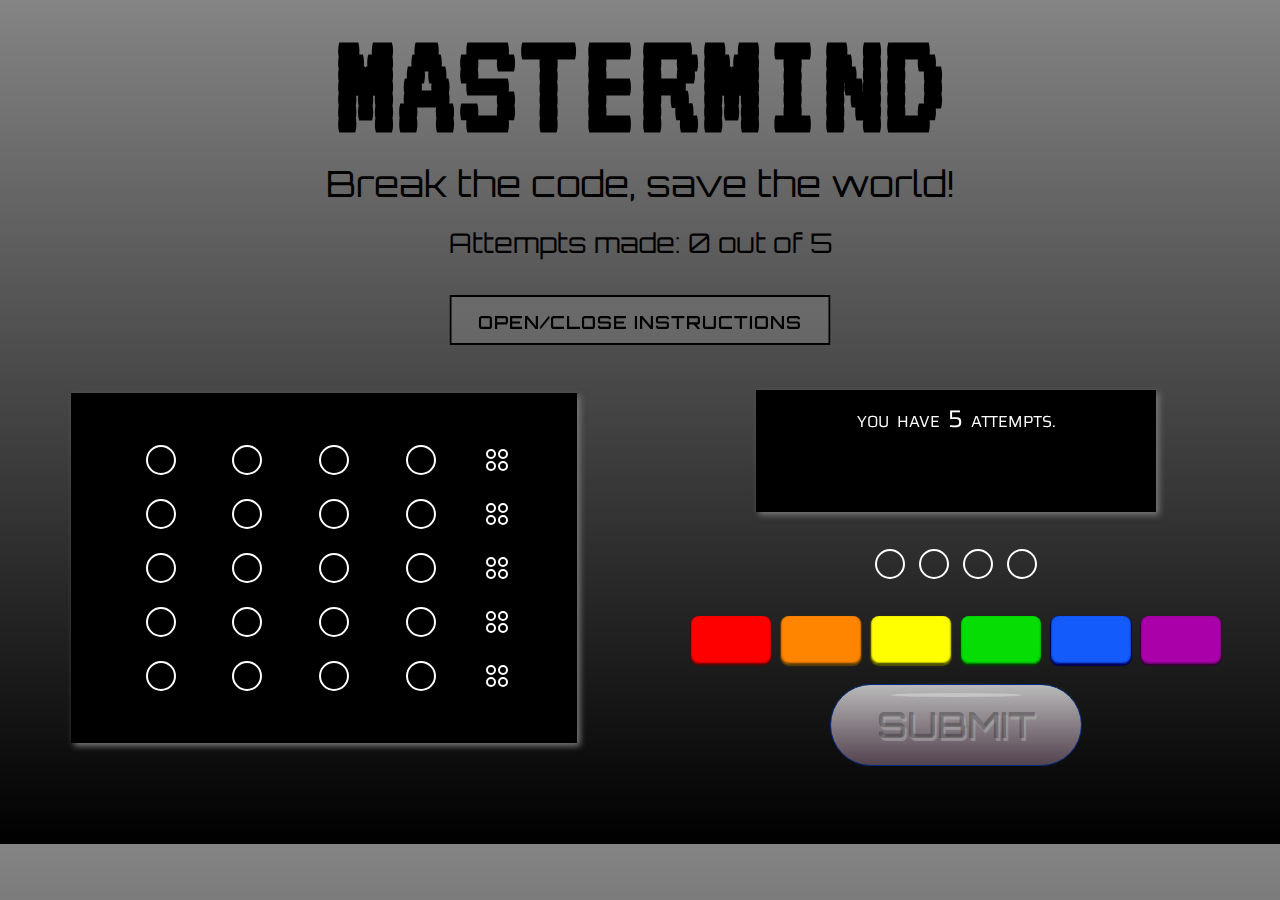
==== commit b43b3985: "Final tweaks, including cleaning up readme doc" ====
--- a/index.html
+++ b/index.html
@@ -4,13 +4,13 @@
     <meta charset="UTF-8">
     <meta name="viewport" content="width=device-width, initial-scale=1.0">
     <title>Mastermind</title>
-    <script src="js/scratch.js" defer></script>
+    <script src="js/main.js" defer></script>
     <link rel="stylesheet" type="text/css" href="css/style.css" />
-    <link rel="icon" type="image/x-icon" href="img/favicon-01.jpg">
+    <link rel="icon" type="image/x-icon" href="img/favicon.jpg">
    
     <link rel="preconnect" href="https://fonts.googleapis.com">
     <link rel="preconnect" href="https://fonts.gstatic.com" crossorigin>
-    <link href="https://fonts.googleapis.com/css2?family=Electrolize&family=Orbit&family=Orbitron:wght@400;900&family=Rajdhani&family=Saira:wght@200&family=Share+Tech+Mono&family=VT323&display=swap" rel="stylesheet">
+    <link href="https://fonts.googleapis.com/css2?family=Electrolize&family=Orbit&family=Orbitron:wght@400;900&family=Rajdhani&family=Saira:wght@200;800&family=Share+Tech+Mono&family=VT323&display=swap" rel="stylesheet">
 </head>
 <body>
     <section class="header">
@@ -18,21 +18,31 @@
             <h1>MASTERMIND</h1>
             <h2>Break the code, save the world!</h2>
        </section>
-       <section class="scores">
-            <p class="pscore"> CODES CRACKED: <span id="codesCracked"></span></p>
-            <p class="cscore">ATTEMPTS THWARTED: <span id="thwarted"></span></p>
-        </section>
         
     </section>
     <section class="turns-left">
         Attempts made: <span id="turnsCount"></span> out of 5
     </section>
+    <section class ="instruction-button">
+        <a href="#" class ="instr-btn">
+          <span class ="instr-text">Text</span>
+          <span class ="flip-front">OPEN/CLOSE INSTRUCTIONS</span>
+          <span class ="flip-back">TOP SECRET</span>
+        </a>
+    </section>
     <section class="instructions">
-        <button class="instruction-button">
-            INSTRUCTIONS
-        </button>
-        <section class="instruction-text">
-
+        <section class="instruction-text" id="hiddentext">
+            <p>
+                You thought you retired. You thought you were out of the game. The president of Seiland, Joshua B. Krabsmith, had other ideas. "There's a code!!!" he said. "There's a code those dogs from Uxuiville have released to the public, and it will reveal our <span class="boldtext">SECRET STASH OF CAT MEMES</span> to the entire world. Save us! These memes are too funny for the public to see. You're the only one who can who can crack it - we need to guess the code in just 5 tries or else it will be released."
+            </p>
+            <p> 
+                The rules are simple. Select a color, and then select where you would like it to fall in the code. Only when you have a full guess (4 colors) filled out will you be able to <span class="boldtext">submit</span> your guess. 
+            <p>
+                If you crack the code, the system will alert you and your country's precious files will be saved.
+            </p>
+            <p>
+                If you fail to crack the code...........
+            </p>
         </section>
     </section>
     <main>
@@ -102,7 +112,7 @@
             </section>
         </section>
         <section class="right-side">
-            <section class="cpuBox-bg">CRACK THE CODE TO REVEAL BELOW
+            <section class="cpuBox-bg">YOU &nbsp;HAVE &nbsp;<span class="five">5</span> &nbsp;ATTEMPTS.
                 <section class="cpuCode-box">
                     <section id="circle"></section>
                     <section id="circle"></section>
@@ -118,41 +128,39 @@
                         <section class ="guess" id="guess4"></section>
                 </section>
                 <section class="color-buttons">
-                    <button class="fill-red"  role="button">
-                        Red
-                    </button>
-                    <button class="fill-orange"  role="button"> 
-                        Orange
-                    </button>
-                    <button class="fill-yellow"  role="button">
-                        Yellow
-                    </button>
-                    <button class="fill-green"  role="button">
-                        Green
-                    </button>
-                    <button class="fill-blue"  role="button">
-                        Blue
-                    </button>
-                    <button class="fill-purple"  role="button">
-                        Purple
-                    </button>
+                    <button class="fill-red"  role="button"></button>
+                    <button class="fill-orange"  role="button"></button>
+                    <button class="fill-yellow"  role="button"></button>
+                    <button class="fill-green"  role="button"></button>
+                    <button class="fill-blue"  role="button"></button>
+                    <button class="fill-purple"  role="button"></button>
                 </section>
             </section>
-            <button class="submit">
-                submit button
+            <button class="submit"><span>
+                SUBMIT
+            </span>
             </button>
     </section>
     </main>
     <section class="popup-container hidden">
         <section class="playAgainPopup">
             <span class="popupText">
-                <section class="playAgain">
-                    <span>Play again<span class="blink">?</span></span>
-                </section>
-                <section class="popup-btn-container">
-                    <button class="popup-button yesbutton">Yes</button>
-                    <button class="popup-button nobutton">No</button>
-                </section>
+                <span class="grats">CONGRATULATIONS!</span>
+                <span class="cracked-code">YOU CRACKED THE CODE AND SAVED THE WORLD.</span>
+                <span class="play-again">Play again<span class="blink">?</span></span>
+                <button class="popup-button yesbutton">Yes</button>
+                <button class="popup-button nobutton">No</button>
+            </span>
+        </section>
+    </section>
+    <section class="popup-container-lose hidden-lose">
+        <section class="playAgainPopup-lose">
+            <span class="popupText-lose">
+                <span class="lose">YOU HAVE FAILED!</span>
+                <span class="thwarted-code">OUR TOP-SECRET MEMES HAVE BEEN REVEALED. YOU'RE PAST YOUR PRIME - PERHAPS YOU SHOULD HAVE STAYED IN RETIREMENT.</span>
+                <span class="play-again-lose">One more shot...?</span>
+                <button class="popup-button yesbutton-lose">Yes</button>
+                <button class="popup-button nobutton-lose">No</button>
             </span>
         </section>
     </section>
--- a/css/style.css
+++ b/css/style.css
@@ -1,368 +1,667 @@
 * {
-    box-sizing: border-box;
-}
-
-/* font-family: 'Electrolize', sans-serif;
-font-family: 'Orbit', sans-serif;
-font-family: 'Orbitron', sans-serif;
-font-family: 'Rajdhani', sans-serif;
-font-family: 'Saira', sans-serif;
-font-family: 'Share Tech Mono', monospace;
-font-family: 'VT323', monospace; */
+  box-sizing: border-box;
+}
 
 body {
-    display: flex;
-    flex-direction: column;
-    justify-content: center;
-    align-items: center;
+  display: flex;
+  flex-direction: column;
+  justify-content: center;
+  align-items: center;
+  background-image: linear-gradient(to bottom, #858484 0%, black 100%);
+  height: 100%;
 }
 
 .header {
-    color: black;
-    display: grid;
-    width: 100%;
-    grid-template-columns: 25% 25% 25% 25%;
-    grid-template-rows: repeat (2, 1fr);
-    margin: 1em 0 0 0;
-    align-items: center;
+  color: black;
+  display: grid;
+  width: 100%;
+  grid-template-columns: 25% 25% 25% 25%;
+  grid-template-rows: repeat (2, 1fr);
+  align-items: center;
 }
 
 .heading-text {
-    grid-column: 2 / span 2;
-    grid-row: 0 / span 1;
-    text-align: center;
-
+  grid-column: 2 / span 2;
+  grid-row: 0 / span 1;
+  text-align: center;
 }
 
 h1 {
-    font-size: 17vh;
-    margin: 0;
-    font-family: 'VT323', monospace;
+  font-size: 17vh;
+  margin: 0;
+  font-family: "VT323", monospace;
 }
 
 h2 {
-    font-size: 3vh;
-    margin: 0;
-    font-family: 'Orbitron', sans-serif; 
-    font-weight: 400;
+  font-size: 4vh;
+  margin: 0;
+  font-family: "Orbitron", sans-serif;
+  font-weight: 400;
 }
 
 .scores {
-    grid-column: 4 / span 1;
-    grid-row: 0 / span 1;
-    /* padding-top: 30px; */
-    text-align: right;
-    font-family: 'Orbitron', sans-serif; 
-    font-weight: 400;
-    font-size: 2vh;
+  grid-column: 4 / span 1;
+  grid-row: 0 / span 1;
+  text-align: right;
+  font-family: "Orbitron", sans-serif;
+  font-weight: 400;
+  font-size: 3vh;
 }
 
 .turns-left {
-    text-align: center;
-    grid-column: 1 / span 4;
-    font-family: 'Orbitron', sans-serif; 
-    font-weight: 400;
-    font-size: 2vh;
-    margin: 2%;
-}
-
-.instructions {
-    justify-content: center;
-    display: flex;
+  text-align: center;
+  grid-column: 1 / span 4;
+  font-family: "Orbitron", sans-serif;
+  font-weight: 400;
+  font-size: 3vh;
+  margin: 20px;
+}
+
+.instruction-text,
+#instruction-text {
+  justify-content: center;
+  display: none;
+  grid-template-columns: 100%;
+  grid-template-rows: auto;
+  font-family: "Saira", sans-serif;
+  background-color: black;
+  color: white;
+  width: 60%;
+  margin: auto;
+  padding: 10px 30px 10px 30px;
+  margin-top: 20px;
+  animation: fadeIn 2s;
+}
+
+#hiddentext {
+  display: none;
 }
 
 main {
-    background-color: hotpink;
-    height: 50vh;
-    width: 100%;
-    display: grid;
-    grid-template-columns: 50% 50%;
-    justify-content: center;
-    text-align: center;
-    align-items: center;
-    margin-top: 20px;
+  height: auto;
+  width: 100%;
+  display: grid;
+  grid-template-columns: 50% 50%;
+  justify-content: center;
+  text-align: center;
+  align-items: center;
+  position: relative;
+  padding-bottom: 70px;
 }
 
 .board {
-    background-color: yellow;
-    border: 20px solid hotpink;
-    display: grid;
-    align-content: center;
-} 
+  display: grid;
+  align-content: center;
+  align-items: center;
+  width: 80%;
+  margin: auto;
+}
 
 .game-board {
-    background-color: yellow;
-    align-content: space-evenly;
-} 
+  background-color: black;
+  align-content: space-evenly;
+  filter: drop-shadow(3px 3px 3px rgb(120, 120, 120));
+  padding: 40px 20px 40px 20px;
+}
 
 .row {
-    display: flex;
-    flex-direction: row;
-    justify-content: space-evenly;
-    align-items: center;
-    padding: 5px;
+  display: flex;
+  flex-direction: row;
+  justify-content: space-evenly;
+  align-items: center;
+  padding: 5px;
 }
 
 #circle {
-    border: 2px solid black;
-    border-radius: 50%;
-    width: 30px;
-    height: 30px;
-    justify-content: space-evenly;
+  border: 2px solid white;
+  border-radius: 50%;
+  width: 30px;
+  height: 30px;
+  justify-content: space-evenly;
+  margin: 7px;
 }
 
 #pegs {
-    display: grid;
-    grid-template-columns: 50% 50%;
+  display: grid;
+  grid-template-columns: 50% 50%;
 }
 
 .peg {
-    border: 2px solid black;
-    border-radius: 50%;
-    width: 10px;
-    height: 10px;
-    margin: 1px;
+  border: 2px solid white;
+  border-radius: 50%;
+  width: 10px;
+  height: 10px;
+  margin: 1px;
+}
+
+.right-side {
+  justify-content: center;
+  position: relative;
+  display: grid;
+  grid-template-columns: 100%;
+  grid-template-rows: auto auto auto;
+  text-align: center;
+  align-items: center;
+}
+
+.cpuCode-box {
+  display: flex;
+  flex-direction: row;
+  justify-content: center;
+  visibility: hidden;
+  background-color: black;
+  position: relative;
+  padding: 10px;
+}
+
+.cpuBox-bg {
+  background-color: black;
+  color: white;
+  position: relative;
+  width: 400px;
+  margin: auto;
+  padding: 10px;
+  justify-content: center;
+  align-items: center;
+  text-align: center;
+  margin-top: 20px;
+  font-family: "Saira", sans-serif;
+  filter: drop-shadow(3px 3px 3px rgb(120, 120, 120));
+}
+
+#lose-code {
+  background-color: red;
+  animation: blink 0.75s linear infinite;
+  color: transparent;
+}
+
+#win-code {
+  background-color: lime;
+}
+
+.five {
+  font-size: 1.5rem;
 }
 
 .fill-red {
-    background-color: red;
+  background-color: red;
+  box-shadow: 0px -1px 2px 0 rgb(93, 0, 0) inset,
+    0px 1px 1px 1px rgb(75, 12, 12);
+  border: none;
+  margin-right: 10px;
+  margin-top: 10px;
 }
 
 .fill-orange {
-    background-color: orange;
+  background-color: rgb(255, 132, 0);
+  box-shadow: 0px -1px 2px 0 rgb(83, 54, 0) inset,
+    0px 1px 1px 1px rgb(94, 64, 6);
+  border: none;
+  margin-right: 10px;
+  margin-top: 10px;
 }
 
 .fill-yellow {
-    background-color: yellow;
+  background-color: yellow;
+  box-shadow: 0px -1px 2px 0 rgb(40, 40, 11) inset,
+    0px 1px 1px 1px rgb(82, 82, 0);
+  border: none;
+  margin-right: 10px;
+  margin-top: 10px;
 }
 
 .fill-green {
-    background-color: green;
+  background-color: rgb(5, 221, 5);
+  box-shadow: 0px -1px 2px 0 rgb(0, 94, 0) inset, 0px 1px 1px 1px rgb(0, 65, 0);
+  border: none;
+  margin-right: 10px;
+  margin-top: 10px;
 }
 
 .fill-blue {
-    background-color: blue;
+  background-color: rgb(19, 92, 251);
+  box-shadow: 0px -1px 2px 0 rgb(0, 0, 100) inset, 0px 1px 1px 1px rgb(0, 0, 90);
+  border: none;
+  margin-right: 10px;
+  margin-top: 10px;
 }
 
 .fill-purple {
-    background-color: purple;
-}
-
+  background-color: rgb(169, 0, 169);
+  box-shadow: 0px -1px 2px 0 rgb(80, 0, 80) inset,
+    0px 1px 1px 1px rgb(51, 3, 51);
+  border: none;
+  margin-top: 10px;
+}
 
 button {
-    align-items: center;
-    border: 2px solid #111;
-    border-radius: 8px;
-    box-sizing: border-box;
-    cursor: pointer;
-    font-family: Inter,sans-serif;
-    font-size: 16px;
-    height: 48px;
-    justify-content: center;
-    line-height: 24px;
-    max-width: 100%;
-    padding: 0 25px;
-    position: relative;
-    text-align: center;
-    text-decoration: none;
-    user-select: none;
-    -webkit-user-select: none;
-    touch-action: manipulation;
+  align-items: center;
+  border: 2px solid #111;
+  border-radius: 8px;
+  box-sizing: border-box;
+  cursor: pointer;
+  font-family: Inter, sans-serif;
+  font-size: 16px;
+  height: 48px;
+  justify-content: center;
+  line-height: 24px;
+  max-width: 100%;
+  padding: 0 25px;
+  position: relative;
+  text-align: center;
+  text-decoration: none;
+  user-select: none;
+  -webkit-user-select: none;
+  touch-action: manipulation;
+}
+
+button:after {
+  border-radius: 8px;
+  content: "";
+  display: block;
+  height: 48px;
+  left: 0;
+  width: 100%;
+  position: absolute;
+  top: -2px;
+  transform: translate(8px, 8px);
+  transition: transform 0.2s ease-out;
+  z-index: -1;
+}
+
+button:hover:after {
+  transform: translate(0, 0);
+}
+
+button:active {
+  background-color: #ffdeda;
+  outline: 0;
+}
+
+button:hover {
+  outline: 0;
+}
+
+@media (min-width: 768px) {
+  button {
+    padding: 0 40px;
   }
-  
-  button:after {
-    border-radius: 8px;
-    content: "";
-    display: block;
-    height: 48px;
-    left: 0;
-    width: 100%;
-    position: absolute;
-    top: -2px;
-    transform: translate(8px, 8px);
-    transition: transform .2s ease-out;
-    z-index: -1;
+}
+
+.player-guesses {
+  display: flex;
+  flex-direction: row;
+  justify-content: center;
+  padding: 10px;
+  margin-top: 10px;
+  margin-top: 20px;
+}
+
+.guess {
+  border: 2px solid white;
+  border-radius: 50%;
+  width: 30px;
+  height: 30px;
+  margin: 7px;
+}
+
+.color-buttons {
+  display: flex;
+  flex-direction: row;
+  flex-wrap: wrap;
+  justify-content: center;
+  padding: 10px;
+  margin-bottom: 10px;
+  align-items: center;
+}
+
+.fill-red-circle {
+  background-color: red;
+  border: 2px solid white;
+  border-radius: 50%;
+  width: 30px;
+  height: 30px;
+  margin: 7px;
+}
+
+.fill-orange-circle {
+  background-color: orange;
+  border: 2px solid white;
+  border-radius: 50%;
+  width: 30px;
+  height: 30px;
+  margin: 7px;
+  margin: 7px;
+}
+
+.fill-yellow-circle {
+  background-color: yellow;
+  border: 2px solid white;
+  border-radius: 50%;
+  width: 30px;
+  height: 30px;
+  margin: 7px;
+}
+
+.fill-green-circle {
+  background-color: green;
+  border: 2px solid white;
+  border-radius: 50%;
+  width: 30px;
+  height: 30px;
+  margin: 7px;
+}
+
+.fill-blue-circle {
+  background-color: blue;
+  border: 2px solid white;
+  border-radius: 50%;
+  width: 30px;
+  height: 30px;
+  margin: 7px;
+}
+
+.fill-purple-circle {
+  background-color: purple;
+  border: 2px solid white;
+  border-radius: 50%;
+  width: 30px;
+  height: 30px;
+  margin: 7px;
+}
+
+#disabled-button {
+  outline: 0;
+  background-color: rgb(215, 172, 215);
+  border: none;
+}
+
+#notdisabled {
+  background-color: #ffdeda;
+  outline: 0;
+  border: none;
+}
+
+.popup-container,
+.popup-container-lose {
+  position: absolute;
+  background-color: black;
+  color: white;
+  z-index: 1;
+  display: flex;
+  justify-content: center;
+  align-items: center;
+  text-align: center;
+  top: 20%;
+  height: auto;
+  width: 80%;
+  margin: auto;
+  font-family: "VT323", monospace;
+  padding: 20px;
+}
+
+.popupText,
+.popupText-lose {
+  display: grid;
+  grid-template-columns: 100%;
+  grid-template-rows: auto auto auto auto;
+  justify-content: center;
+}
+
+.grats,
+.play-again,
+.lose,
+.play-again-lose {
+  font-size: 15vh;
+  margin: 7px;
+}
+
+.cracked-code,
+.thwarted-code {
+  font-size: 4vh;
+  margin: 7px;
+}
+
+button .popup-button {
+  width: 10%;
+  margin: auto;
+  margin-top: 20px;
+  margin-bottom: 20px;
+}
+
+.hidden-lose {
+  display: none;
+  animation: fadeIn 1s;
+}
+
+@keyframes fadeIn {
+  to {
+    opacity: 1;
   }
-  
- button:hover:after {
-    transform: translate(0, 0);
+  from {
+    opacity: 0;
   }
-  
-button:active {
-    background-color: #ffdeda;
-    outline: 0;
+}
+
+@keyframes blink {
+  0% {
+    opacity: 1;
   }
-  
-button:hover {
-    outline: 0;
+  50% {
+    opacity: 1;
   }
-  
-  @media (min-width: 768px) {
-    button {
-      padding: 0 40px;
-    }
+  50.01% {
+    opacity: 0;
   }
-
-
-  .player-guesses {
-    display: flex;
-    flex-direction: row;
-    justify-content: center;
+  100% {
+    opacity: 0;
   }
-
-.guess {
-    border: 2px solid black;
-    border-radius: 50%;
-    width: 30px;
-    height: 30px;
-}
-
-.color-buttons {
-    display: flex;
-    flex-direction: row;
-    flex-wrap: wrap;
-    justify-content: center;
-}
-
-
-
-.fill-red-circle {
-    background-color: red;
-    border: 2px solid black;
-    border-radius: 50%;
-    width: 30px;
-    height: 30px;
-}
-
-
-.fill-orange-circle {
-    background-color: orange;
-    border: 2px solid black;
-    border-radius: 50%;
-    width: 30px;
-    height: 30px;
-}
-
-.fill-yellow-circle {
-    background-color: yellow;
-    border: 2px solid black;
-    border-radius: 50%;
-    width: 30px;
-    height: 30px;  
-}
-
-.fill-green-circle {
-    background-color: green;
-    border: 2px solid black;
-    border-radius: 50%;
-    width: 30px;
-    height: 30px;
-}
-
-.fill-blue-circle {
-    background-color: blue;
-    border: 2px solid black;
-    border-radius: 50%;
-    width: 30px;
-    height: 30px;
-}
-
-.fill-purple-circle {
-    background-color: purple;
-    border: 2px solid black;
-    border-radius: 50%;
-    width: 30px;
-    height: 30px;
-}
-
-
-#disabled-button {
-    outline: 0;
-    background-color: rgb(215, 172, 215);
-  }
-
-#notdisabled {
-    background-color: #ffdeda;
-    outline: 0;
-  }
-  
-.cpuCode-box {
-    display: flex;
-    flex-direction: row;
-    justify-content: center;
-    visibility: hidden;
-    background-color: hotpink;
-}
-
-.cpuBox-bg {
-    background-color: black;
-    color: white;
-}
-
-.popup-container {
-    position: absolute;
-    background-color: black;
-    color: white;
-    z-index: 1;
-    display: flex;
-    justify-content: center;
-    align-items: center;
-    text-align: center;
-    top: 20%;
-    width: 40%;
-    height: 40%; 
-    font-family: 'VT323', monospace; 
-    font-size: 10vh;
-    filter: drop-shadow(10px 10px 0.75rem black);
-  }
-  
-  
-@keyframes fadeIn {
-    to {
-      opacity: 1;
-    }
-    from {
-      opacity: 0;
-    }
-  }
-
-@keyframes blink {
-    0% { opacity: 1; }
-    50% { opacity: 1; }
-    50.01% { opacity: 0; }
-    100% { opacity: 0; }
-}
-
-
-/* .hidden {
-    display: none;
-    animation: fadeIn 1s;
-} */
+}
+
+.hidden {
+  display: none;
+  animation: fadeIn 1s;
+}
 
 .goodbye-container {
-    position: absolute;
-    background-color: black;
-    color: white;
-    z-index: 1;
-    display: flex;
-    justify-content: center;
-    align-items: center;
-    text-align: center;
-    top: 0;
-    width: 100%;
-    height: 100%;
-    font-family: 'VT323', monospace; 
-    font-size: 30vh;
-  }
-
-  .byehidden {
-    display: none;
-  }
-
-  .blink {
-    animation: blink .75s linear infinite;
-    position: relative;
-}
-
-
-box-shadow: rgba(50, 50, 93, 0.25) 0px 50px 100px -20px, rgba(0, 0, 0, 0.3) 0px 30px 60px -30px, rgba(10, 37, 64, 0.35) 0px -2px 6px 0px inset;+  position: absolute;
+  background-color: black;
+  color: white;
+  z-index: 1;
+  display: flex;
+  justify-content: center;
+  align-items: center;
+  text-align: center;
+  top: 0;
+  width: 100%;
+  height: 100%;
+  font-family: "VT323", monospace;
+  font-size: 30vh;
+}
+
+.byehidden,
+#winnerhidden {
+  display: none;
+}
+
+.blink {
+  animation: blink 0.75s linear infinite;
+  position: relative;
+}
+
+.submit {
+  position: relative;
+  padding: 2.5rem 7.5rem;
+  border-radius: 3.75rem;
+  display: flex;
+  width: 40%;
+  margin: auto;
+  font-size: 2rem;
+  font-weight: 600;
+  justify-content: center;
+  align-items: center;
+  border: 1px solid #012880;
+  background-image: linear-gradient(-180deg, #bababa 0%, #53424f 100%);
+  box-shadow: 0 1rem 1.25rem 0 rgba(10, 10, 10, 0.5),
+    0 -0.25rem 1.5rem rgba(15, 15, 15, 0.97) inset 0 0.75rem 0.5rem rgba(
+        255,
+        255,
+        255,
+        0.4
+      ) inset,
+    0 0.25rem 0.5rem 0 rgba(126, 126, 126, 0.97) inset;
+}
+
+.submit span {
+  font-size: 4vh;
+  font-family: "Orbitron", sans-serif;
+  font-weight: 600;
+  text-shadow: rgba(184, 184, 184, 0.5) 2px 3px 1px;
+}
+
+.submit::before {
+  content: "";
+  display: block;
+  height: 0.25rem;
+  position: absolute;
+  top: 0.5rem;
+  left: 50%;
+  transform: translateX(-50%);
+  width: calc(100% - 7.5rem);
+  background: #fff;
+  border-radius: 100%;
+  opacity: 0.7;
+  background-image: linear-gradient(
+    -270deg,
+    #d0d0d0 0%,
+    #d0d0d0 20%,
+    #d0d0d0 80%,
+    #d0d0d0 100%
+  );
+}
+
+.submit:after {
+  content: "";
+  display: block;
+  height: 0.25rem;
+  position: absolute;
+  bottom: 0.75rem;
+  left: 50%;
+  transform: translateX(-50%);
+  width: calc(100% - 7.5rem);
+  background: #fff;
+  border-radius: 100%;
+
+  filter: blur(1px);
+  opacity: 0.05;
+  background-image: linear-gradient(
+    -270deg,
+    rgba(255, 255, 255, 0) 0%,
+    #ffffff 20%,
+    #ffffff 80%,
+    rgba(255, 255, 255, 0) 100%
+  );
+}
+
+.boldtext {
+  font-weight: 800;
+}
+
+.winner-message {
+  position: absolute;
+  background-color: black;
+  color: white;
+  z-index: 1;
+  display: flex;
+  justify-content: center;
+  align-items: center;
+  text-align: center;
+  top: 20%;
+  width: 40%;
+  height: 40%;
+  font-family: "VT323", monospace;
+  font-size: 10vh;
+}
+
+.instruction-button {
+  color: #313131;
+  font-size: 18px;
+  font-weight: 600;
+  line-height: 1.5;
+  letter-spacing: 1px;
+  text-transform: uppercase;
+  font-family: "Orbitron", sans-serif;
+}
+
+a {
+  text-decoration: none;
+  display: inline-block;
+}
+
+.instr-btn {
+  height: auto;
+  line-height: 50px;
+  text-align: center;
+  position: relative;
+  margin-top: 40px;
+  left: 50%;
+  top: 50%;
+  transform: translate(-50%, -50%);
+  -webkit-transition: all 0.3s ease-out;
+  -o-transition: all 0.3s ease-out;
+  transition: all 0.3s ease-out;
+}
+
+.instr-text {
+  padding: 0 160px;
+  visibility: hidden;
+}
+
+.flip-front,
+.flip-back {
+  position: absolute;
+  left: 0;
+  top: 0;
+  width: 100%;
+  height: 100%;
+  -webkit-transform-style: flat;
+  transform-style: flat;
+  -webkit-transition: -webkit-transform 0.3s ease-out;
+  -o-transition: -o-transform 0.3s ease-out;
+  transition: transform 0.3s ease-out;
+  transition-delay: 300ms;
+}
+
+.flip-front {
+  color: #000000;
+  border: 2px solid #000000;
+  background-color: #8888886a;
+  -webkit-transform: rotateX(0deg) translateZ(25px);
+  -ms-transform: rotateX(0deg) translateZ(25px);
+  -o-transform: rotateX(0deg) translateZ(25px);
+  transform: rotateX(0deg) translateZ(25px);
+}
+
+.flip-back {
+  color: #fff;
+  background-color: #313131;
+  border: 2px solid #313131;
+  -webkit-transform: rotateX(90deg) translateZ(25px);
+  -ms-transform: rotateX(90deg) translateZ(25px);
+  -o-transform: rotateX(90deg) translateZ(25px);
+  transform: rotateX(90deg) translateZ(25px);
+}
+
+.instr-btn:hover .flip-front {
+  -webkit-transform: rotateX(-90deg) translateZ(25px);
+  -ms-transform: rotateX(-90deg) translateZ(25px);
+  -o-transform: rotateX(-90deg) translateZ(25px);
+  transform: rotateX(-90deg) translateZ(25px);
+}
+
+.instr-btn:hover .flip-back {
+  -webkit-transform: rotateX(0deg) translateZ(25px);
+  -ms-transform: rotateX(0deg) translateZ(25px);
+  -o-transform: rotateX(0deg) translateZ(25px);
+  transform: rotateX(0deg) translateZ(25px);
+}
